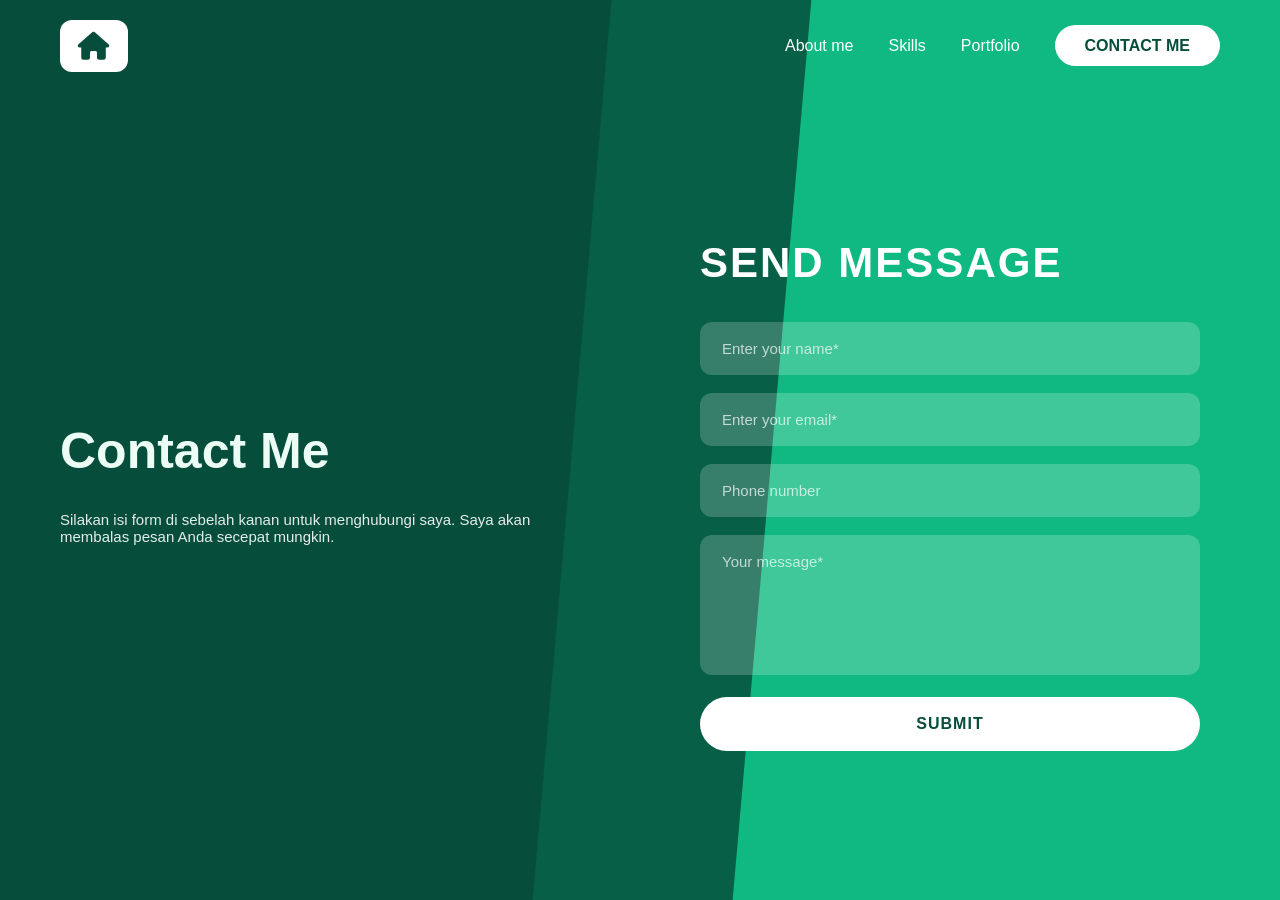
==== contact.html @ 67dacc6d "portfolio" ====
<!DOCTYPE html>
<html lang="id">
<head>
    <meta charset="UTF-8">
    <meta name="viewport" content="width=device-width, initial-scale=1.0">
    <title>Portfolio - Contact</title>
    <link rel="stylesheet" href="stylesheet.css">
    <link rel="stylesheet" href="https://cdnjs.cloudflare.com/ajax/libs/font-awesome/6.0.0/css/all.min.css">
</head>
<body>
    <nav class="navbar">
        <div class="logo">
            <a href="index.html"><i class="fas fa-home"></i></a>
        </div>
        <ul class="nav-links">
            <li><a href="about.html">About me</a></li>
            <li><a href="skills.html">Skills</a></li>
            <li><a href="portfolio.html">Portfolio</a></li>
            <li><a href="contact.html" class="btn-contact">CONTACT ME</a></li>
        </ul>
    </nav>

    <div class="container">
        <div class="left-side">
            <h1>Contact Me</h1>
            <p>Silakan isi form di sebelah kanan untuk menghubungi saya. Saya akan membalas pesan Anda secepat mungkin.</p>
        </div>
        <div class="right-side">
            <h2>SEND MESSAGE</h2>
            <form class="contact-form">
                <input type="text" placeholder="Enter your name*" required>
                <input type="email" placeholder="Enter your email*" required>
                <input type="text" placeholder="Phone number">
                <textarea placeholder="Your message*" required></textarea>
                <button type="submit">SUBMIT</button>
            </form>
        <div class="middle-layer"></div>
    </div>
</body>
</html>
---- stylesheet.css ----
* {
    margin: 0;
    padding: 0;
    box-sizing: border-box;
    font-family: 'Segoe UI', Tahoma, Geneva, Verdana, sans-serif;
}

body {
    min-height: 100vh;
    overflow-x: hidden;
    background: transparent;
}

body::before {
    content: '';
    position: fixed;
    top: 0;
    left: 50%;
    width: 300px;
    height: 100vh;
    background: #065F46; /* Berubah ke Moss Dark */
    transform: translateX(-50%) skewX(-20deg);
    z-index: 0;
}

.navbar {
    display: flex;
    justify-content: space-between;
    align-items: center;
    padding: 20px 60px;
    position: absolute;
    width: 100%;
    top: 0;
    z-index: 100;
}

.logo a {
    font-size: 28px;
    color: #064E3B; /* Logo teks menyesuaikan Hijau Gelap */
    text-decoration: none;
    background: #fff;
    padding: 12px 18px;
    border-radius: 12px;
    display: inline-flex;
    align-items: center;
    justify-content: center;
    transition: transform 0.3s ease;
}

.logo a:hover {
    transform: scale(1.05);
}

.nav-links {
    display: flex;
    align-items: center;
    gap: 35px;
    list-style: none;
}

.nav-links a {
    text-decoration: none;
    color: #fff;
    font-weight: 500;
    font-size: 16px;
    transition: all 0.3s ease;
}

.nav-links a:hover {
    color: #10B981; /* Berubah ke Mint Green */
}

.nav-links .btn-contact {
    background: #fff;
    color: #064E3B; /* Berubah ke Forest Deep */
    padding: 12px 30px;
    border-radius: 30px;
    font-weight: 600;
}

.nav-links .btn-contact:hover {
    background: #ECFDF5; /* Berubah ke Off-White Mint */
    color: #064E3B;
    transform: scale(1.05);
}

.container {
    display: flex;
    min-height: 100vh;
    position: relative;
    overflow: hidden;
}

.left-side {
    width: 50%;
    background: #064E3B; /* Berubah ke Forest Deep */
    padding: 150px 60px 60px;
    display: flex;
    flex-direction: column;
    justify-content: center;
    position: relative;
    z-index: 10;
}

.right-side {
    width: 50%;
    background: #10B981; /* Berubah ke Emerald/Mint */
    padding: 150px 60px 60px;
    display: flex;
    flex-direction: column;
    justify-content: center;
    position: relative;
    z-index: 10;
}

.middle-layer {
    position: absolute;
    top: 0;
    left: 5%; 
    transform: translateX(-50%) skewX(-5deg);
    width: 200px; 
    height: 100%; /* Diubah dari 200vh menjadi 100% agar mengikuti panjang konten */
    background: #065F46;
    z-index: 1; 
}

.left-side h1 {
    font-size: 50px;
    color: #ECFDF5; /* Berubah ke Mint White agar kontras */
    margin-bottom: 30px;
    position: relative;
    z-index: 10;
    line-height: 1.2;
}

.left-side > p {
    font-size: 15px;
    color: #fefefe;
    margin-bottom: 25px;
    position: relative;
    z-index: 10;
    opacity: 0.9;
}

.left-side .desc {
    font-size: 15px;
    color: #ECFDF5; /* Menyesuaikan latar gelap */
    margin-bottom: 30px;
    position: relative;
    z-index: 2;
    line-height: 1.6;
    max-width: 400px;
}

.left-side .socials {
    display: flex;
    gap: 12px;
    position: relative;
    z-index: 2;
}

.left-side .socials a {
    width: 45px;
    height: 45px;
    background: #fff;
    display: flex;
    align-items: center;
    justify-content: center;
    border-radius: 12px;
    text-decoration: none;
    color: #064E3B; /* Icon color menyesuaikan */
    font-size: 20px;
    transition: all 0.3s ease;
}

.left-side .socials a:hover {
    transform: translateY(-5px);
    background: #10B981; /* Hover ke Mint */
    color: #fff;
}

.right-side h2 {
    color: #fff;
    font-size: 42px;
    margin-bottom: 35px;
    position: relative;
    z-index: 2;
    text-transform: uppercase;
    letter-spacing: 2px;
}

.profile-photo {
    width: 380px;
    height: 380px;
    object-fit: cover;
    border-radius: 20px;
    box-shadow: 0 15px 40px rgba(0,78,59,0.3); /* Shadow disesuaikan ke arah hijau */
    position: relative;
    z-index: 2;
    transition: transform 0.3s ease;
}

.profile-photo:hover {
    transform: scale(1.02);
}

.about-card {
    background: rgba(255,255,255,0.12);
    padding: 35px;
    border-radius: 20px;
    color: #fff;
    position: relative;
    z-index: 2;
    backdrop-filter: blur(10px);
    border: 1px solid rgba(255,255,255,0.2);
}

.about-card h3 {
    font-size: 28px;
    margin-bottom: 20px;
    color: #fff;
    z-index: 2;
}

.about-card p {
    margin-bottom: 12px;
    opacity: 0.9;
    line-height: 1.6;
}

.about-card strong {
    color: #F59E0B; /* Diganti ke Amber/Gold agar pop-out di atas hijau */
}

.skills-grid {
    display: grid;
    grid-template-columns: repeat(4, 1fr);
    gap: 20px;
    position: relative;
    z-index: 2;
}

.skill-item {
    background: rgba(255,255,255,0.15);
    padding: 28px 20px;
    border-radius: 18px;
    text-align: center;
    color: #fff;
    backdrop-filter: blur(10px);
    border: 1px solid rgba(255,255,255,0.2);
    transition: all 0.35s ease;
    cursor: pointer;
    z-index: 2;
}

.skill-item:hover {
    transform: translateY(-12px);
    background: rgba(255,255,255,0.25);
    box-shadow: 0 20px 40px rgba(0,0,0,0.35);
    border-color: rgba(255,255,255,0.4);
}

.skill-item i {
    font-size: 45px;
    margin-bottom: 12px;
    transition: all 0.35s ease;
    display: block;
    z-index: 2;
}

.skill-item:hover i {
    transform: scale(1.25);
    color: #F59E0B; /* Icon hover ke Amber */
}

.skill-item p {
    font-size: 14px;
    font-weight: 500;
    letter-spacing: 0.5px;
}

.section-title {
    color: #064E3B; /* Berubah ke Forest Deep agar kontras di sisi kanan yang terang */
    font-size: 18px;
    margin: 40px 0 20px;
    position: relative;
    z-index: 2;
    text-transform: uppercase;
    letter-spacing: 1.5px;
}

.section-title:first-child {
    margin-top: 0;
}

.portfolio-grid {
    display: grid;
    grid-template-columns: repeat(2, 1fr);
    gap: 25px;
    position: relative;
    z-index: 2;
}

.portfolio-card {
    background: rgba(255,255,255,0.15);
    border-radius: 20px;
    overflow: hidden;
    color: #fff;
    backdrop-filter: blur(10px);
    border: 1px solid rgba(255,255,255,0.2);
    transition: all 0.35s ease;
}

.portfolio-card:hover {
    transform: translateY(-10px);
    box-shadow: 0 25px 50px rgba(0,0,0,0.4);
    border-color: rgba(255,255,255,0.4);
}

/* Bagian ini menggantikan aturan .portfolio-card img yang lama */
.portfolio-card img {
    width: 100%;
    aspect-ratio: 0.25 / 0.25 ; /* Memaksa rasio gambar menjadi 1:1 (persegi) */
    object-fit: cover;   /* Memastikan gambar tidak gepeng, akan terpotong rapi */
    transition: transform 0.3s ease;

}

.portfolio-card:hover img {
    transform: scale(1.00);
}

.portfolio-card .info {
    padding: 22px;
}

.portfolio-card h4 {
    font-size: 18px;
    margin-bottom: 8px;
    font-weight: 600;
}

.portfolio-card p {
    font-size: 14px;
    opacity: 0.85;
    margin-bottom: 15px;
    line-height: 1.5;
}

.portfolio-card .buttons {
    display: flex;
    gap: 10px;
}

.portfolio-card .buttons a {
    padding: 8px 18px;
    background: rgba(255,255,255,0.2);
    color: #fff;
    text-decoration: none;
    border-radius: 25px;
    font-size: 13px;
    font-weight: 600;
    transition: all 0.3s ease;
    display: inline-flex;
    align-items: center;
    gap: 6px;
}

.portfolio-card .buttons a:hover {
    background: #fff;
    color: #064E3B; /* Hover teks menyesuaikan */
    transform: scale(1.08);
}

.contact-form {
    position: relative;
    z-index: 2;
    max-width: 500px;
}

.contact-form input,
.contact-form textarea {
    width: 100%;
    padding: 18px 22px;
    margin-bottom: 18px;
    border: none;
    border-radius: 12px;
    background: rgba(255,255,255,0.2);
    color: #fff;
    font-size: 15px;
    transition: all 0.3s ease;
}

.contact-form input::placeholder,
.contact-form textarea::placeholder {
    color: rgba(255,255,255,0.7);
}

.contact-form input:focus,
.contact-form textarea:focus {
    outline: none;
    background: rgba(255,255,255,0.3);
    box-shadow: 0 5px 15px rgba(0,0,0,0.2);
}

.contact-form textarea {
    height: 140px;
    resize: none;
}

.contact-form button {
    width: 100%;
    padding: 18px;
    background: #fff;
    color: #064E3B; /* Berubah ke Forest Deep */
    border: none;
    border-radius: 30px;
    font-size: 16px;
    font-weight: 700;
    cursor: pointer;
    transition: all 0.3s ease;
    text-transform: uppercase;
    letter-spacing: 1px;
}

.contact-form button:hover {
    background: #ECFDF5;
    transform: scale(1.02);
    box-shadow: 0 10px 25px rgba(0,0,0,0.3);
}

footer {
    background: #064E3B; /* Footer menyesuaikan Forest Deep */
    color: #fff;
    text-align: center;
    padding: 20px;
    position: relative;
    z-index: 2;
}

@media (max-width: 1024px) {
    .navbar { padding: 15px 30px; }
    .left-side, .right-side { padding: 120px 40px 40px; }
    .left-side h1 { font-size: 42px; }
    .profile-photo { width: 300px; height: 300px; }
    .skills-grid { grid-template-columns: repeat(3, 1fr); }
}

@media (max-width: 768px) {
    .container { flex-direction: column; }
    .left-side, .right-side { width: 100%; padding: 100px 30px 30px; }
    .left-side::after, .right-side::before { display: none; }
    .navbar { padding: 15px 20px; flex-direction: column; gap: 15px; }
    .nav-links { gap: 20px; flex-wrap: wrap; justify-content: center; }
    .left-side h1 { font-size: 36px; }
    .right-side h2 { font-size: 32px; }
    .profile-photo { width: 250px; height: 250px; }
    .skills-grid { grid-template-columns: repeat(2, 1fr); gap: 15px; }
    .portfolio-grid { grid-template-columns: 1fr; }
    .skill-item { padding: 22px 15px; }
    .skill-item i { font-size: 38px; }
}

@media (max-width: 480px) {
    .left-side h1 { font-size: 30px; }
    .skills-grid { grid-template-columns: repeat(2, 1fr); }
    .contact-form { max-width: 100%; }
}
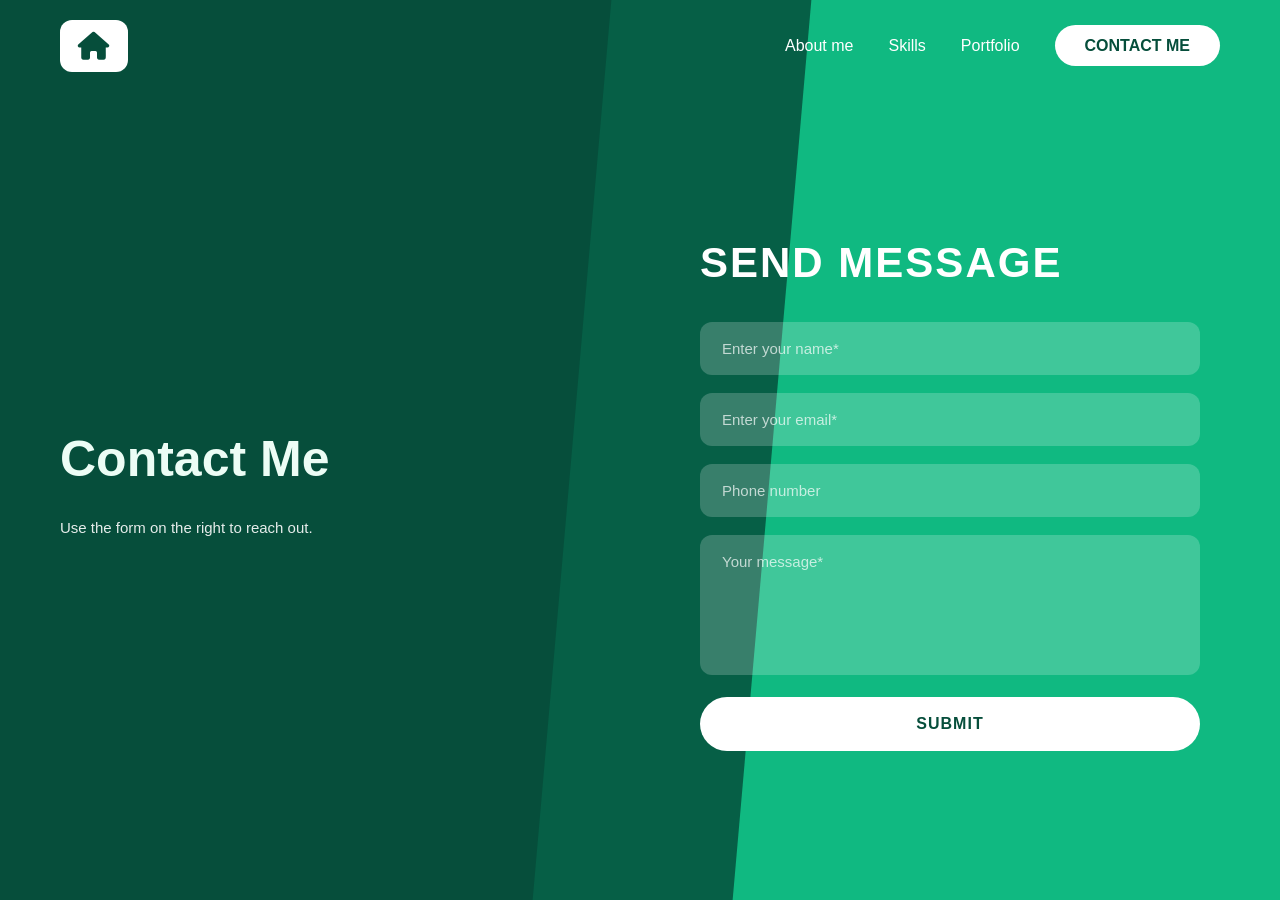
==== commit c00bf8c8: "ubah di update" ====
--- a/contact.html
+++ b/contact.html
@@ -23,7 +23,7 @@
     <div class="container">
         <div class="left-side">
             <h1>Contact Me</h1>
-            <p>Silakan isi form di sebelah kanan untuk menghubungi saya. Saya akan membalas pesan Anda secepat mungkin.</p>
+            <p>Use the form on the right to reach out.</p>
         </div>
         <div class="right-side">
             <h2>SEND MESSAGE</h2>
@@ -37,4 +37,4 @@
         <div class="middle-layer"></div>
     </div>
 </body>
-</html>+</html>
--- a/stylesheet.css
+++ b/stylesheet.css
@@ -104,7 +104,7 @@
 
 .right-side {
     width: 50%;
-    background: #10B981; /* Berubah ke Emerald/Mint */
+    background: #10B981;
     padding: 150px 60px 60px;
     display: flex;
     flex-direction: column;
@@ -119,14 +119,14 @@
     left: 5%; 
     transform: translateX(-50%) skewX(-5deg);
     width: 200px; 
-    height: 100%; /* Diubah dari 200vh menjadi 100% agar mengikuti panjang konten */
+    height: 100%; 
     background: #065F46;
     z-index: 1; 
 }
 
 .left-side h1 {
     font-size: 50px;
-    color: #ECFDF5; /* Berubah ke Mint White agar kontras */
+    color: #ECFDF5; 
     margin-bottom: 30px;
     position: relative;
     z-index: 10;
